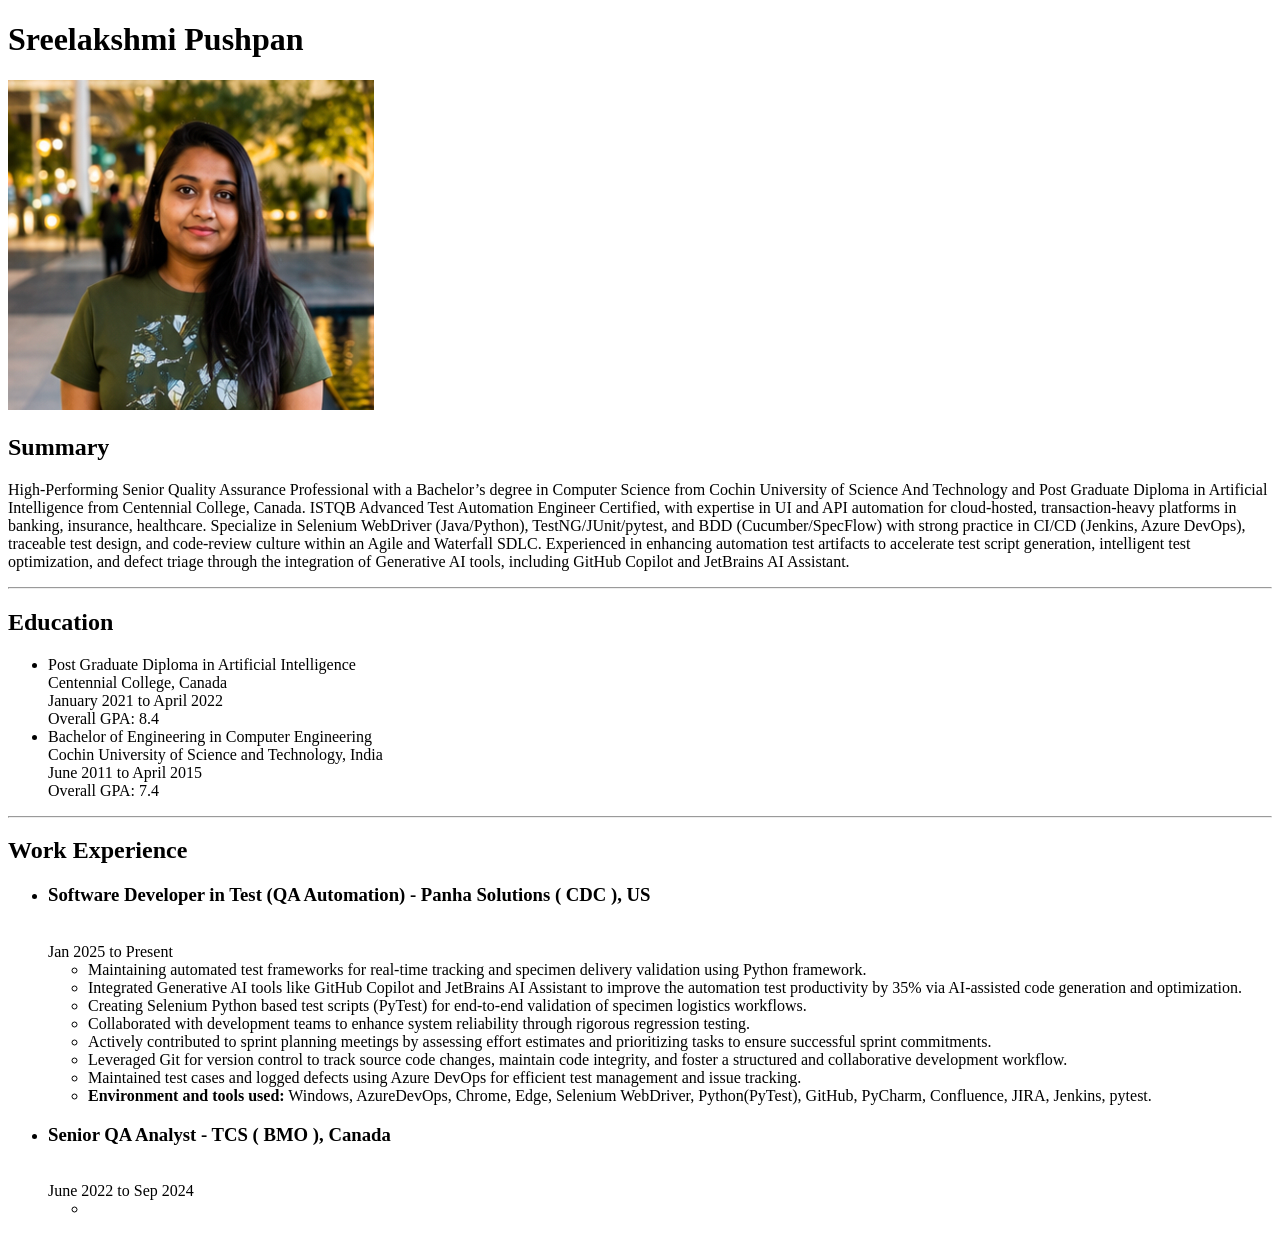
==== index.html @ d53b595d "Initial Commit" ====
<!DOCTYPE html>
<html lang="en">
    <head>
        <meta charset="UTF-8">
        <meta name="viewport" content="width=device-width initial-scale=1.0">
        <title>My Resume</title>
    </head>
    <body>
        <h1>Sreelakshmi Pushpan</h1>
        <img src="./assets/images/myPhoto.png" alt="My photo">
        <h2>Summary</h2>
        <p>High-Performing Senior Quality Assurance Professional with a Bachelor’s degree in Computer Science from
Cochin University of Science And Technology and Post Graduate Diploma in Artificial Intelligence from
Centennial College, Canada. ISTQB Advanced Test Automation Engineer Certified, with expertise in UI
and API automation for cloud-hosted, transaction-heavy platforms in banking, insurance, healthcare. Specialize
in Selenium WebDriver (Java/Python), TestNG/JUnit/pytest, and BDD (Cucumber/SpecFlow) with strong
practice in CI/CD (Jenkins, Azure DevOps), traceable test design, and code-review culture within an Agile
and Waterfall SDLC. Experienced in enhancing automation test artifacts to accelerate test script generation,
intelligent test optimization, and defect triage through the integration of Generative AI tools, including
GitHub Copilot and JetBrains AI Assistant.</p>

<hr />
<h2>Education</h2>
<ul>
    <li>Post Graduate Diploma in Artificial
Intelligence <br>Centennial College, Canada <br>
January 2021 to April 2022 <br>
Overall GPA: 8.4 </li>
<li>Bachelor of Engineering in Computer Engineering <br>Cochin University
of Science and Technology, India <br>
June 2011 to April 2015<br>
Overall GPA: 7.4</li>
</ul>
<hr />
<h2>Work Experience</h2>

<ul>
    <li>
        <h3>Software Developer in Test (QA Automation) - Panha Solutions ( CDC ), US</h3>
        <br>
        Jan 2025 to Present
        <ul>
            <li>
                Maintaining automated test frameworks for real-time tracking and specimen delivery validation using Python
framework.
            </li>
            <li>Integrated Generative AI tools like GitHub Copilot and JetBrains AI Assistant to improve the automation test
productivity by 35% via AI-assisted code generation and optimization.</li>
<li>Creating Selenium Python based test scripts (PyTest) for end-to-end validation of specimen logistics workflows.</li>
<li>Collaborated with development teams to enhance system reliability through rigorous regression testing.</li>        
<li>Actively contributed to sprint planning meetings by assessing effort estimates and prioritizing tasks to ensure
successful sprint commitments.</li>
<li>
    Leveraged Git for version control to track source code changes, maintain code integrity, and foster a structured
and collaborative development workflow.
</li>
<li>Maintained test cases and logged defects using Azure DevOps for efficient test management and issue tracking.</li>
<li><b>Environment and tools used:</b> Windows, AzureDevOps, Chrome, Edge, Selenium WebDriver,
Python(PyTest), GitHub, PyCharm, Confluence, JIRA, Jenkins, pytest.</li>
</ul>
    </li>
    <li>
        <h3>Senior QA Analyst - TCS ( BMO ), Canada</h3>
        <br>
        June 2022 to Sep 2024
        <ul>
            <li>
                
            </li>
        </ul>
    </li>

</ul>
    </body>
</html>
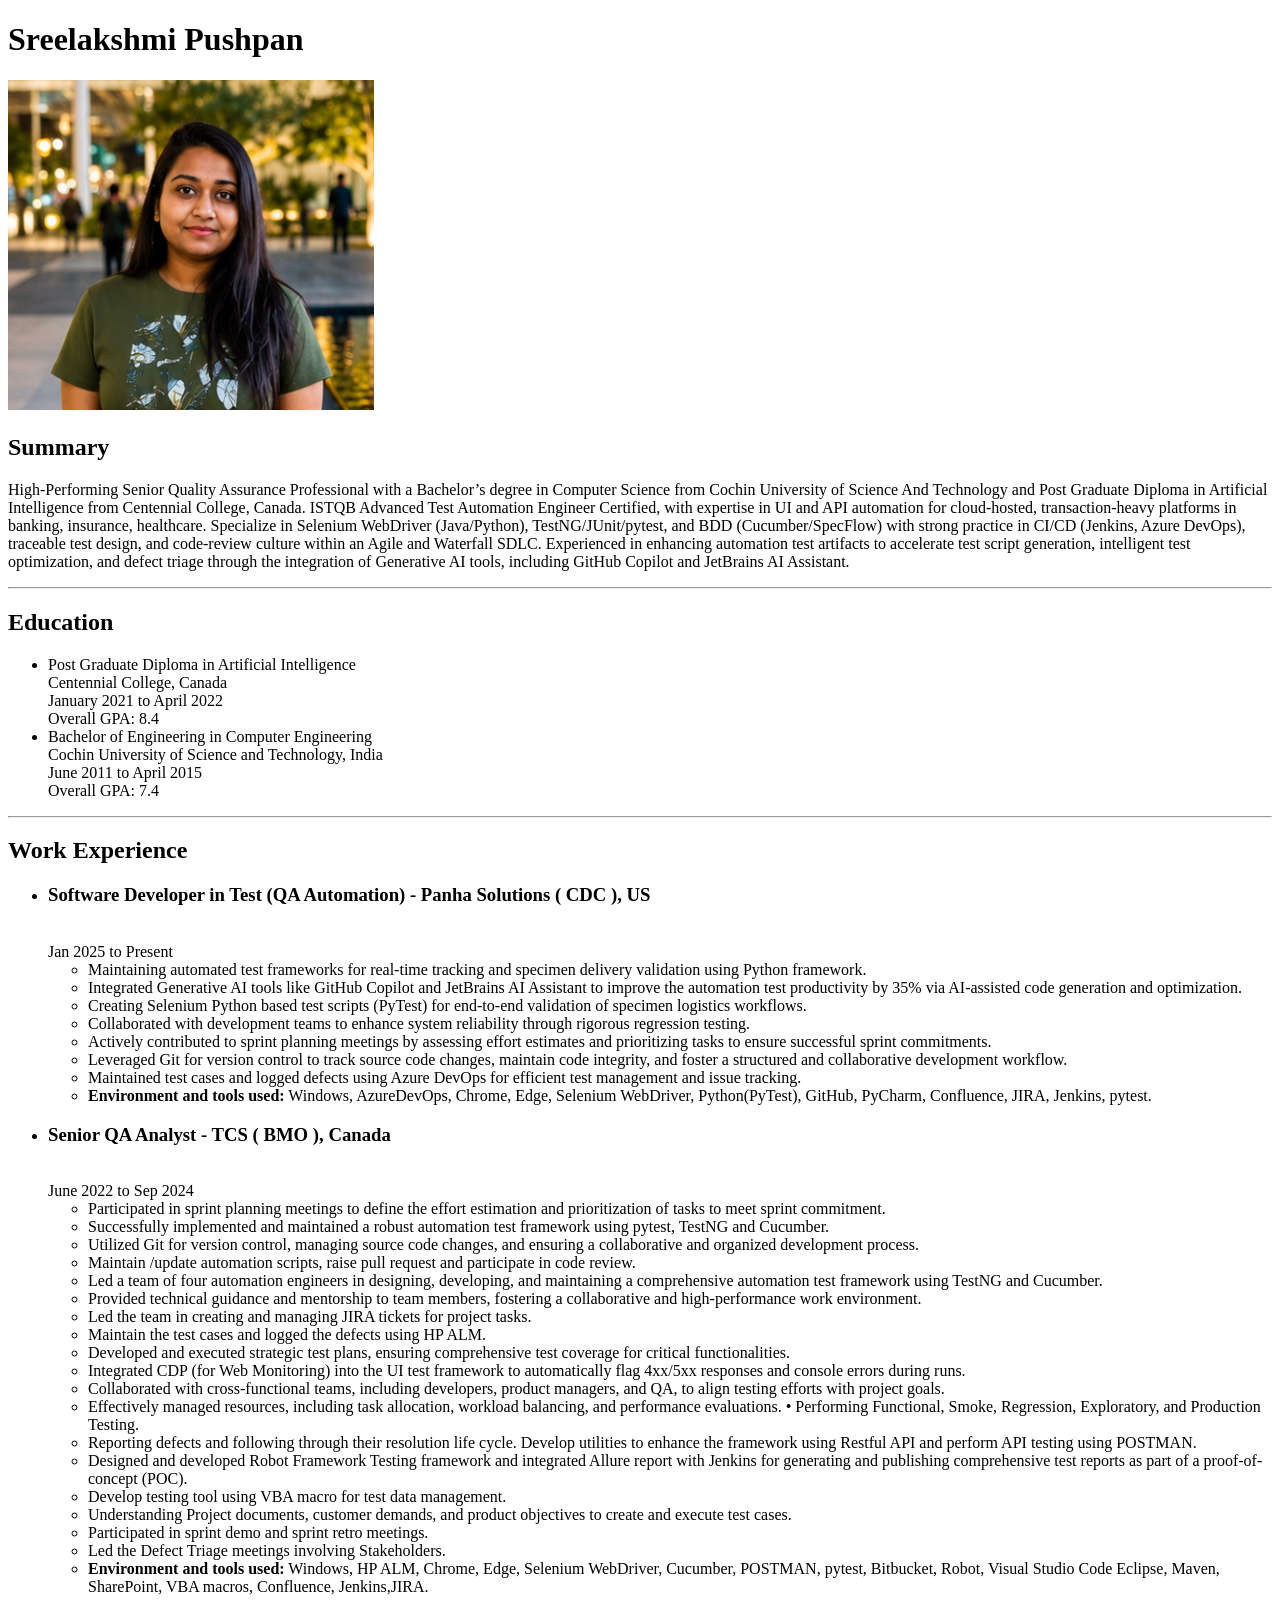
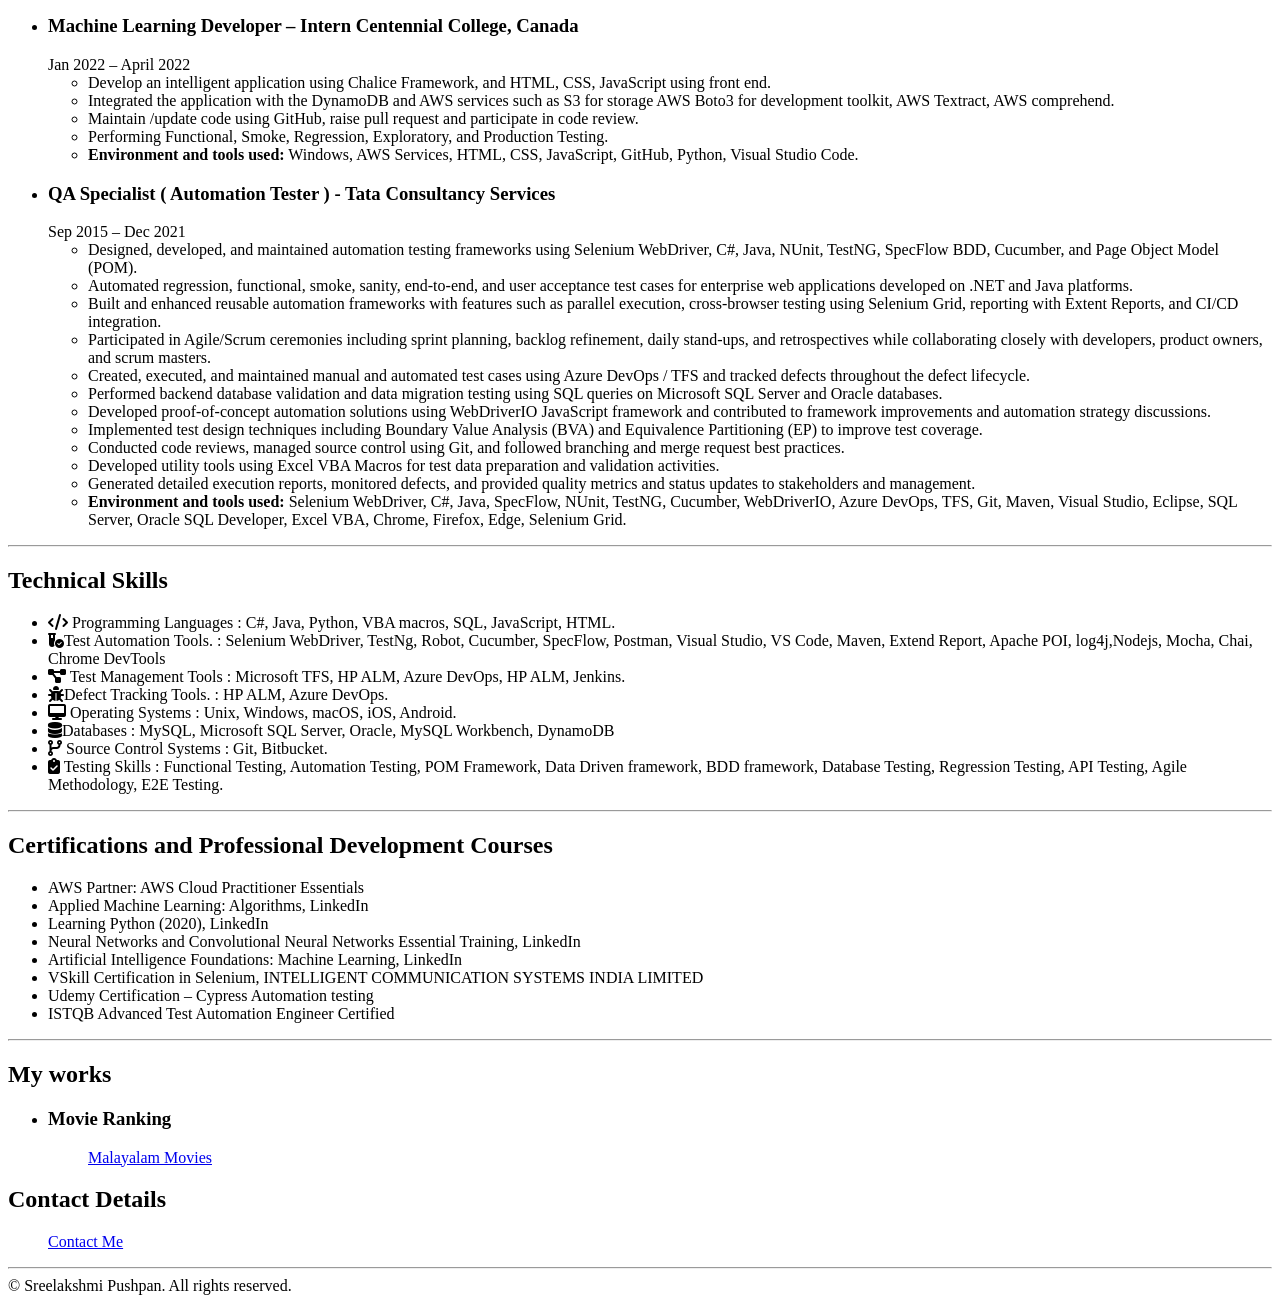
==== commit 1fb31e2b: "Added all contents" ====
--- a/index.html
+++ b/index.html
@@ -1,75 +1,348 @@
-<!DOCTYPE html>
+<!doctype html>
 <html lang="en">
-    <head>
-        <meta charset="UTF-8">
-        <meta name="viewport" content="width=device-width initial-scale=1.0">
-        <title>My Resume</title>
-    </head>
-    <body>
-        <h1>Sreelakshmi Pushpan</h1>
-        <img src="./assets/images/myPhoto.png" alt="My photo">
-        <h2>Summary</h2>
-        <p>High-Performing Senior Quality Assurance Professional with a Bachelor’s degree in Computer Science from
-Cochin University of Science And Technology and Post Graduate Diploma in Artificial Intelligence from
-Centennial College, Canada. ISTQB Advanced Test Automation Engineer Certified, with expertise in UI
-and API automation for cloud-hosted, transaction-heavy platforms in banking, insurance, healthcare. Specialize
-in Selenium WebDriver (Java/Python), TestNG/JUnit/pytest, and BDD (Cucumber/SpecFlow) with strong
-practice in CI/CD (Jenkins, Azure DevOps), traceable test design, and code-review culture within an Agile
-and Waterfall SDLC. Experienced in enhancing automation test artifacts to accelerate test script generation,
-intelligent test optimization, and defect triage through the integration of Generative AI tools, including
-GitHub Copilot and JetBrains AI Assistant.</p>
+  <head>
+    <meta charset="UTF-8" />
+    <meta name="viewport" content="width=device-width initial-scale=1.0" />
+    <title>My Resume</title>
+    <link
+      rel="stylesheet"
+      href="https://cdnjs.cloudflare.com/ajax/libs/font-awesome/6.5.1/css/all.min.css"
+    />
+  </head>
+  <body>
+    <h1>Sreelakshmi Pushpan</h1>
+    <img src="./assets/images/myPhoto.png" alt="My photo" />
+    <h2>Summary</h2>
+    <p>
+      High-Performing Senior Quality Assurance Professional with a Bachelor’s
+      degree in Computer Science from Cochin University of Science And
+      Technology and Post Graduate Diploma in Artificial Intelligence from
+      Centennial College, Canada. ISTQB Advanced Test Automation Engineer
+      Certified, with expertise in UI and API automation for cloud-hosted,
+      transaction-heavy platforms in banking, insurance, healthcare. Specialize
+      in Selenium WebDriver (Java/Python), TestNG/JUnit/pytest, and BDD
+      (Cucumber/SpecFlow) with strong practice in CI/CD (Jenkins, Azure DevOps),
+      traceable test design, and code-review culture within an Agile and
+      Waterfall SDLC. Experienced in enhancing automation test artifacts to
+      accelerate test script generation, intelligent test optimization, and
+      defect triage through the integration of Generative AI tools, including
+      GitHub Copilot and JetBrains AI Assistant.
+    </p>
 
-<hr />
-<h2>Education</h2>
-<ul>
-    <li>Post Graduate Diploma in Artificial
-Intelligence <br>Centennial College, Canada <br>
-January 2021 to April 2022 <br>
-Overall GPA: 8.4 </li>
-<li>Bachelor of Engineering in Computer Engineering <br>Cochin University
-of Science and Technology, India <br>
-June 2011 to April 2015<br>
-Overall GPA: 7.4</li>
-</ul>
-<hr />
-<h2>Work Experience</h2>
+    <hr />
+    <h2>Education</h2>
+    <ul>
+      <li>
+        Post Graduate Diploma in Artificial Intelligence <br />Centennial
+        College, Canada <br />
+        January 2021 to April 2022 <br />
+        Overall GPA: 8.4
+      </li>
+      <li>
+        Bachelor of Engineering in Computer Engineering <br />Cochin University
+        of Science and Technology, India <br />
+        June 2011 to April 2015<br />
+        Overall GPA: 7.4
+      </li>
+    </ul>
+    <hr />
+    <h2>Work Experience</h2>
 
-<ul>
-    <li>
-        <h3>Software Developer in Test (QA Automation) - Panha Solutions ( CDC ), US</h3>
-        <br>
+    <ul>
+      <li>
+        <h3>
+          Software Developer in Test (QA Automation) - Panha Solutions ( CDC ),
+          US
+        </h3>
+        <br />
         Jan 2025 to Present
         <ul>
-            <li>
-                Maintaining automated test frameworks for real-time tracking and specimen delivery validation using Python
-framework.
-            </li>
-            <li>Integrated Generative AI tools like GitHub Copilot and JetBrains AI Assistant to improve the automation test
-productivity by 35% via AI-assisted code generation and optimization.</li>
-<li>Creating Selenium Python based test scripts (PyTest) for end-to-end validation of specimen logistics workflows.</li>
-<li>Collaborated with development teams to enhance system reliability through rigorous regression testing.</li>        
-<li>Actively contributed to sprint planning meetings by assessing effort estimates and prioritizing tasks to ensure
-successful sprint commitments.</li>
-<li>
-    Leveraged Git for version control to track source code changes, maintain code integrity, and foster a structured
-and collaborative development workflow.
-</li>
-<li>Maintained test cases and logged defects using Azure DevOps for efficient test management and issue tracking.</li>
-<li><b>Environment and tools used:</b> Windows, AzureDevOps, Chrome, Edge, Selenium WebDriver,
-Python(PyTest), GitHub, PyCharm, Confluence, JIRA, Jenkins, pytest.</li>
-</ul>
-    </li>
-    <li>
+          <li>
+            Maintaining automated test frameworks for real-time tracking and
+            specimen delivery validation using Python framework.
+          </li>
+          <li>
+            Integrated Generative AI tools like GitHub Copilot and JetBrains AI
+            Assistant to improve the automation test productivity by 35% via
+            AI-assisted code generation and optimization.
+          </li>
+          <li>
+            Creating Selenium Python based test scripts (PyTest) for end-to-end
+            validation of specimen logistics workflows.
+          </li>
+          <li>
+            Collaborated with development teams to enhance system reliability
+            through rigorous regression testing.
+          </li>
+          <li>
+            Actively contributed to sprint planning meetings by assessing effort
+            estimates and prioritizing tasks to ensure successful sprint
+            commitments.
+          </li>
+          <li>
+            Leveraged Git for version control to track source code changes,
+            maintain code integrity, and foster a structured and collaborative
+            development workflow.
+          </li>
+          <li>
+            Maintained test cases and logged defects using Azure DevOps for
+            efficient test management and issue tracking.
+          </li>
+          <li>
+            <b>Environment and tools used:</b> Windows, AzureDevOps, Chrome,
+            Edge, Selenium WebDriver, Python(PyTest), GitHub, PyCharm,
+            Confluence, JIRA, Jenkins, pytest.
+          </li>
+        </ul>
+      </li>
+      <li>
         <h3>Senior QA Analyst - TCS ( BMO ), Canada</h3>
-        <br>
+        <br />
         June 2022 to Sep 2024
         <ul>
-            <li>
-                
-            </li>
+          <li>
+            Participated in sprint planning meetings to define the effort
+            estimation and prioritization of tasks to meet sprint commitment.
+          </li>
+          <li>
+            Successfully implemented and maintained a robust automation test
+            framework using pytest, TestNG and Cucumber.
+          </li>
+          <li>
+            Utilized Git for version control, managing source code changes, and
+            ensuring a collaborative and organized development process.
+          </li>
+          <li>
+            Maintain /update automation scripts, raise pull request and
+            participate in code review.
+          </li>
+          <li>
+            Led a team of four automation engineers in designing, developing,
+            and maintaining a comprehensive automation test framework using
+            TestNG and Cucumber.
+          </li>
+          <li>
+            Provided technical guidance and mentorship to team members,
+            fostering a collaborative and high-performance work environment.
+          </li>
+          <li>
+            Led the team in creating and managing JIRA tickets for project
+            tasks.
+          </li>
+          <li>Maintain the test cases and logged the defects using HP ALM.</li>
+          <li>
+            Developed and executed strategic test plans, ensuring comprehensive
+            test coverage for critical functionalities.
+          </li>
+          <li>
+            Integrated CDP (for Web Monitoring) into the UI test framework to
+            automatically flag 4xx/5xx responses and console errors during runs.
+          </li>
+          <li>
+            Collaborated with cross-functional teams, including developers,
+            product managers, and QA, to align testing efforts with project
+            goals.
+          </li>
+          <li>
+            Effectively managed resources, including task allocation, workload
+            balancing, and performance evaluations. • Performing Functional,
+            Smoke, Regression, Exploratory, and Production Testing.
+          </li>
+          <li>
+            Reporting defects and following through their resolution life cycle.
+            Develop utilities to enhance the framework using Restful API and
+            perform API testing using POSTMAN.
+          </li>
+          <li>
+            Designed and developed Robot Framework Testing framework and
+            integrated Allure report with Jenkins for generating and publishing
+            comprehensive test reports as part of a proof-of-concept (POC).
+          </li>
+          <li>
+            Develop testing tool using VBA macro for test data management.
+          </li>
+          <li>
+            Understanding Project documents, customer demands, and product
+            objectives to create and execute test cases.
+          </li>
+          <li>Participated in sprint demo and sprint retro meetings.</li>
+          <li>Led the Defect Triage meetings involving Stakeholders.</li>
+          <li>
+            <b>Environment and tools used:</b> Windows, HP ALM, Chrome, Edge,
+            Selenium WebDriver, Cucumber, POSTMAN, pytest, Bitbucket, Robot,
+            Visual Studio Code Eclipse, Maven, SharePoint, VBA macros,
+            Confluence, Jenkins,JIRA.
+          </li>
         </ul>
-    </li>
+      </li>
+      <li>
+        <h3>Machine Learning Developer – Intern Centennial College, Canada</h3>
+        Jan 2022 – April 2022
+        <ul>
+          <li>
+            Develop an intelligent application using Chalice Framework, and
+            HTML, CSS, JavaScript using front end.
+          </li>
+          <li>
+            Integrated the application with the DynamoDB and AWS services such
+            as S3 for storage AWS Boto3 for development toolkit, AWS Textract,
+            AWS comprehend.
+          </li>
+          <li>
+            Maintain /update code using GitHub, raise pull request and
+            participate in code review.
+          </li>
+          <li>
+            Performing Functional, Smoke, Regression, Exploratory, and
+            Production Testing.
+          </li>
+          <li>
+            <b>Environment and tools used:</b> Windows, AWS Services, HTML, CSS,
+            JavaScript, GitHub, Python, Visual Studio Code.
+          </li>
+        </ul>
+      </li>
+      <li>
+        <h3>QA Specialist ( Automation Tester ) - Tata Consultancy Services</h3>
+        Sep 2015 – Dec 2021
+        <ul>
+          <li>
+            Designed, developed, and maintained automation testing frameworks
+            using Selenium WebDriver, C#, Java, NUnit, TestNG, SpecFlow BDD,
+            Cucumber, and Page Object Model (POM).
+          </li>
+          <li>
+            Automated regression, functional, smoke, sanity, end-to-end, and
+            user acceptance test cases for enterprise web applications developed
+            on .NET and Java platforms.
+          </li>
+          <li>
+            Built and enhanced reusable automation frameworks with features such
+            as parallel execution, cross-browser testing using Selenium Grid,
+            reporting with Extent Reports, and CI/CD integration.
+          </li>
+          <li>
+            Participated in Agile/Scrum ceremonies including sprint planning,
+            backlog refinement, daily stand-ups, and retrospectives while
+            collaborating closely with developers, product owners, and scrum
+            masters.
+          </li>
+          <li>
+            Created, executed, and maintained manual and automated test cases
+            using Azure DevOps / TFS and tracked defects throughout the defect
+            lifecycle.
+          </li>
+          <li>
+            Performed backend database validation and data migration testing
+            using SQL queries on Microsoft SQL Server and Oracle databases.
+          </li>
+          <li>
+            Developed proof-of-concept automation solutions using WebDriverIO
+            JavaScript framework and contributed to framework improvements and
+            automation strategy discussions.
+          </li>
+          <li>
+            Implemented test design techniques including Boundary Value Analysis
+            (BVA) and Equivalence Partitioning (EP) to improve test coverage.
+          </li>
+          <li>
+            Conducted code reviews, managed source control using Git, and
+            followed branching and merge request best practices.
+          </li>
+          <li>
+            Developed utility tools using Excel VBA Macros for test data
+            preparation and validation activities.
+          </li>
+          <li>
+            Generated detailed execution reports, monitored defects, and
+            provided quality metrics and status updates to stakeholders and
+            management.
+          </li>
+          <li>
+            <b>Environment and tools used:</b> Selenium WebDriver, C#, Java,
+            SpecFlow, NUnit, TestNG, Cucumber, WebDriverIO, Azure DevOps, TFS,
+            Git, Maven, Visual Studio, Eclipse, SQL Server, Oracle SQL
+            Developer, Excel VBA, Chrome, Firefox, Edge, Selenium Grid.
+          </li>
+        </ul>
+      </li>
+    </ul>
+    <hr />
+    <h2>Technical Skills</h2>
+    <ul>
+      <li>
+        <i class="fa-solid fa-code"></i> Programming Languages : C#, Java,
+        Python, VBA macros, SQL, JavaScript, HTML.
+      </li>
+      <li>
+        <i class="fa-solid fa-vial-circle-check"></i>Test Automation Tools. :
+        Selenium WebDriver, TestNg, Robot, Cucumber, SpecFlow, Postman, Visual
+        Studio, VS Code, Maven, Extend Report, Apache POI, log4j,Nodejs, Mocha,
+        Chai, Chrome DevTools
+      </li>
+      <li>
+        <i class="fa-solid fa-diagram-project"></i> Test Management Tools :
+        Microsoft TFS, HP ALM, Azure DevOps, HP ALM, Jenkins.
+      </li>
+      <li>
+        <i class="fa-solid fa-bug"> </i>Defect Tracking Tools. : HP ALM, Azure
+        DevOps.
+      </li>
+      <li>
+        <i class="fa-solid fa-desktop"></i> Operating Systems : Unix, Windows,
+        macOS, iOS, Android.
+      </li>
+      <li>
+        <i class="fa-solid fa-database"></i>Databases : MySQL, Microsoft SQL
+        Server, Oracle, MySQL Workbench, DynamoDB
+      </li>
+      <li>
+        <i class="fa-solid fa-code-branch"></i> Source Control Systems : Git,
+        Bitbucket.
+      </li>
+      <li>
+        <i class="fa-solid fa-clipboard-check"></i> Testing Skills : Functional
+        Testing, Automation Testing, POM Framework, Data Driven framework, BDD
+        framework, Database Testing, Regression Testing, API Testing, Agile
+        Methodology, E2E Testing.
+      </li>
+    </ul>
+    <hr />
+    <h2>Certifications and Professional Development Courses</h2>
+    <ul>
+      <li>AWS Partner: AWS Cloud Practitioner Essentials</li>
+      <li>Applied Machine Learning: Algorithms, LinkedIn</li>
+      <li>Learning Python (2020), LinkedIn</li>
+      <li>
+        Neural Networks and Convolutional Neural Networks Essential Training,
+        LinkedIn
+      </li>
+      <li>Artificial Intelligence Foundations: Machine Learning, LinkedIn</li>
+      <li>
+        VSkill Certification in Selenium, INTELLIGENT COMMUNICATION SYSTEMS
+        INDIA LIMITED
+      </li>
+      <li>Udemy Certification – Cypress Automation testing</li>
+      <li>ISTQB Advanced Test Automation Engineer Certified</li>
+    </ul>
+    <hr />
 
-</ul>
-    </body>
-</html>+  <h2>My works</h2>
+  <ul>
+    <li><h3>Movie Ranking</h3></li>
+    <ul>
+      <a href="/public/movie-ranking.html">Malayalam Movies</a>
+    </ul>
+  </ul>
+  <h2>Contact Details</h2>
+  <ul>
+    <a href="contact.html">Contact Me</a>
+  </ul>
+
+  <hr />
+  </body>
+  <footer>
+    &copy; Sreelakshmi Pushpan. All rights reserved.
+  </footer>
+  
+</html>
